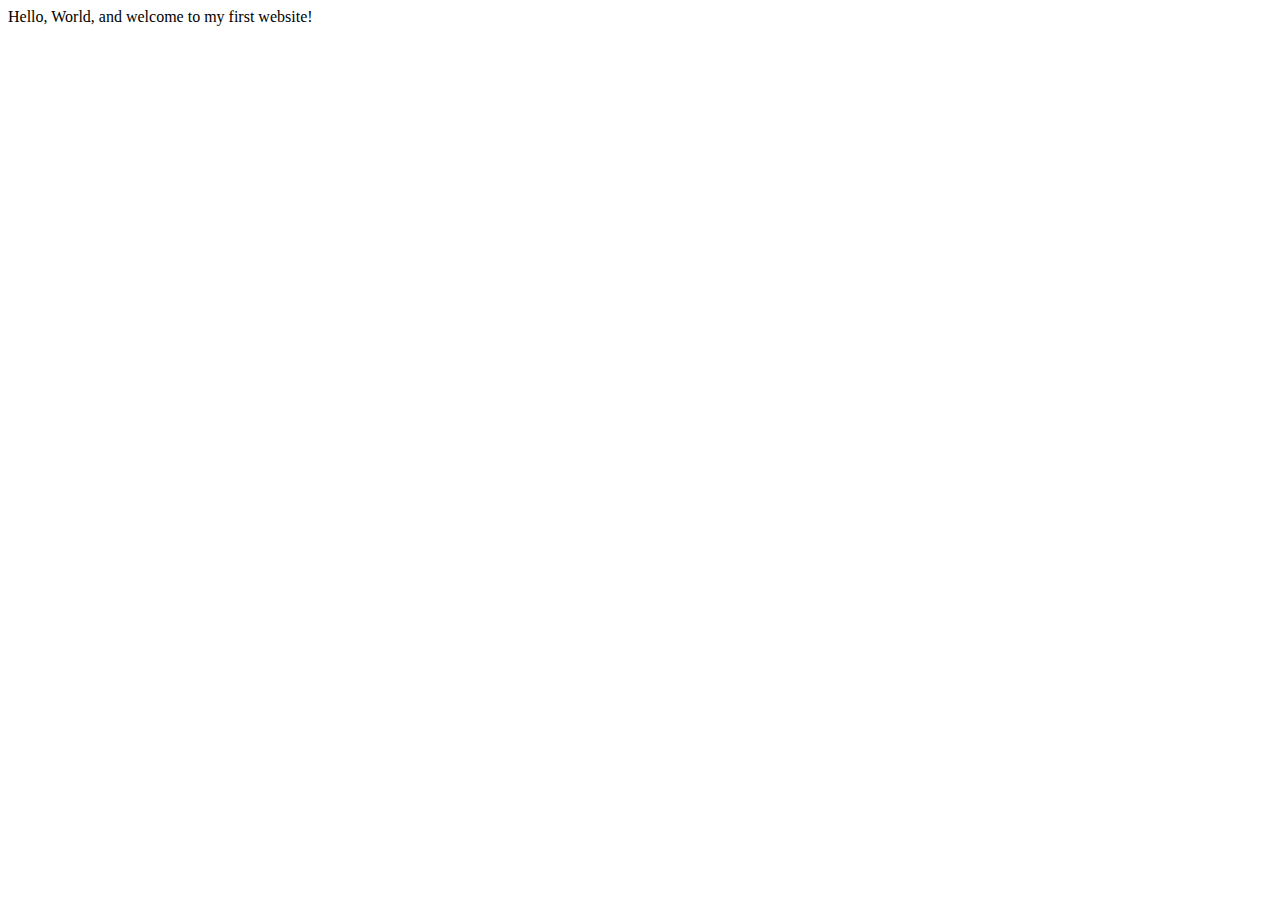
==== index.html @ 2c729fed "Initial commit" ====
<!DOCTYPE html>
<html lang="en">
    <head>
        <meta charset="utf-8">
        <meta name="viewport" content="width=device-width, initial-scale=1.0">
        <title>My First Website</title>
    </head>
    <body>
       Hello, World, and welcome to my first website!
    </body>
</html>
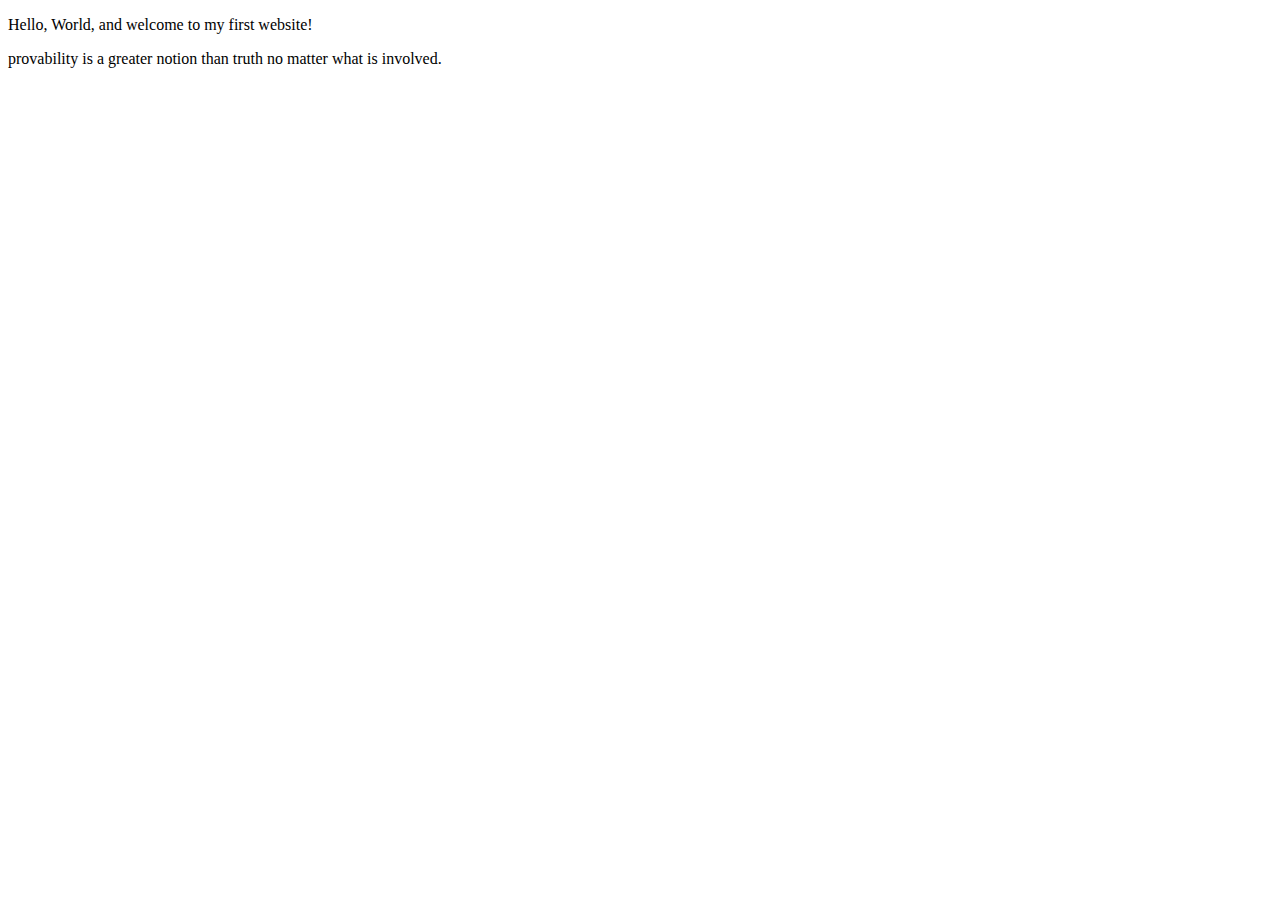
==== commit ae0b1e53: "website maintenance" ====
--- a/index.html
+++ b/index.html
@@ -3,9 +3,11 @@
     <head>
         <meta charset="utf-8">
         <meta name="viewport" content="width=device-width, initial-scale=1.0">
-        <title>My First Website</title>
+        <meta name="author" content="Charles Bukowski">
+        <title>CE Truffaut | Web developer</title>
     </head>
     <body>
-       Hello, World, and welcome to my first website!
+        <p> Hello, World, and welcome to my first website!</p>
+        <p>provability is a greater notion than truth no matter what is involved.</p>
     </body>
 </html>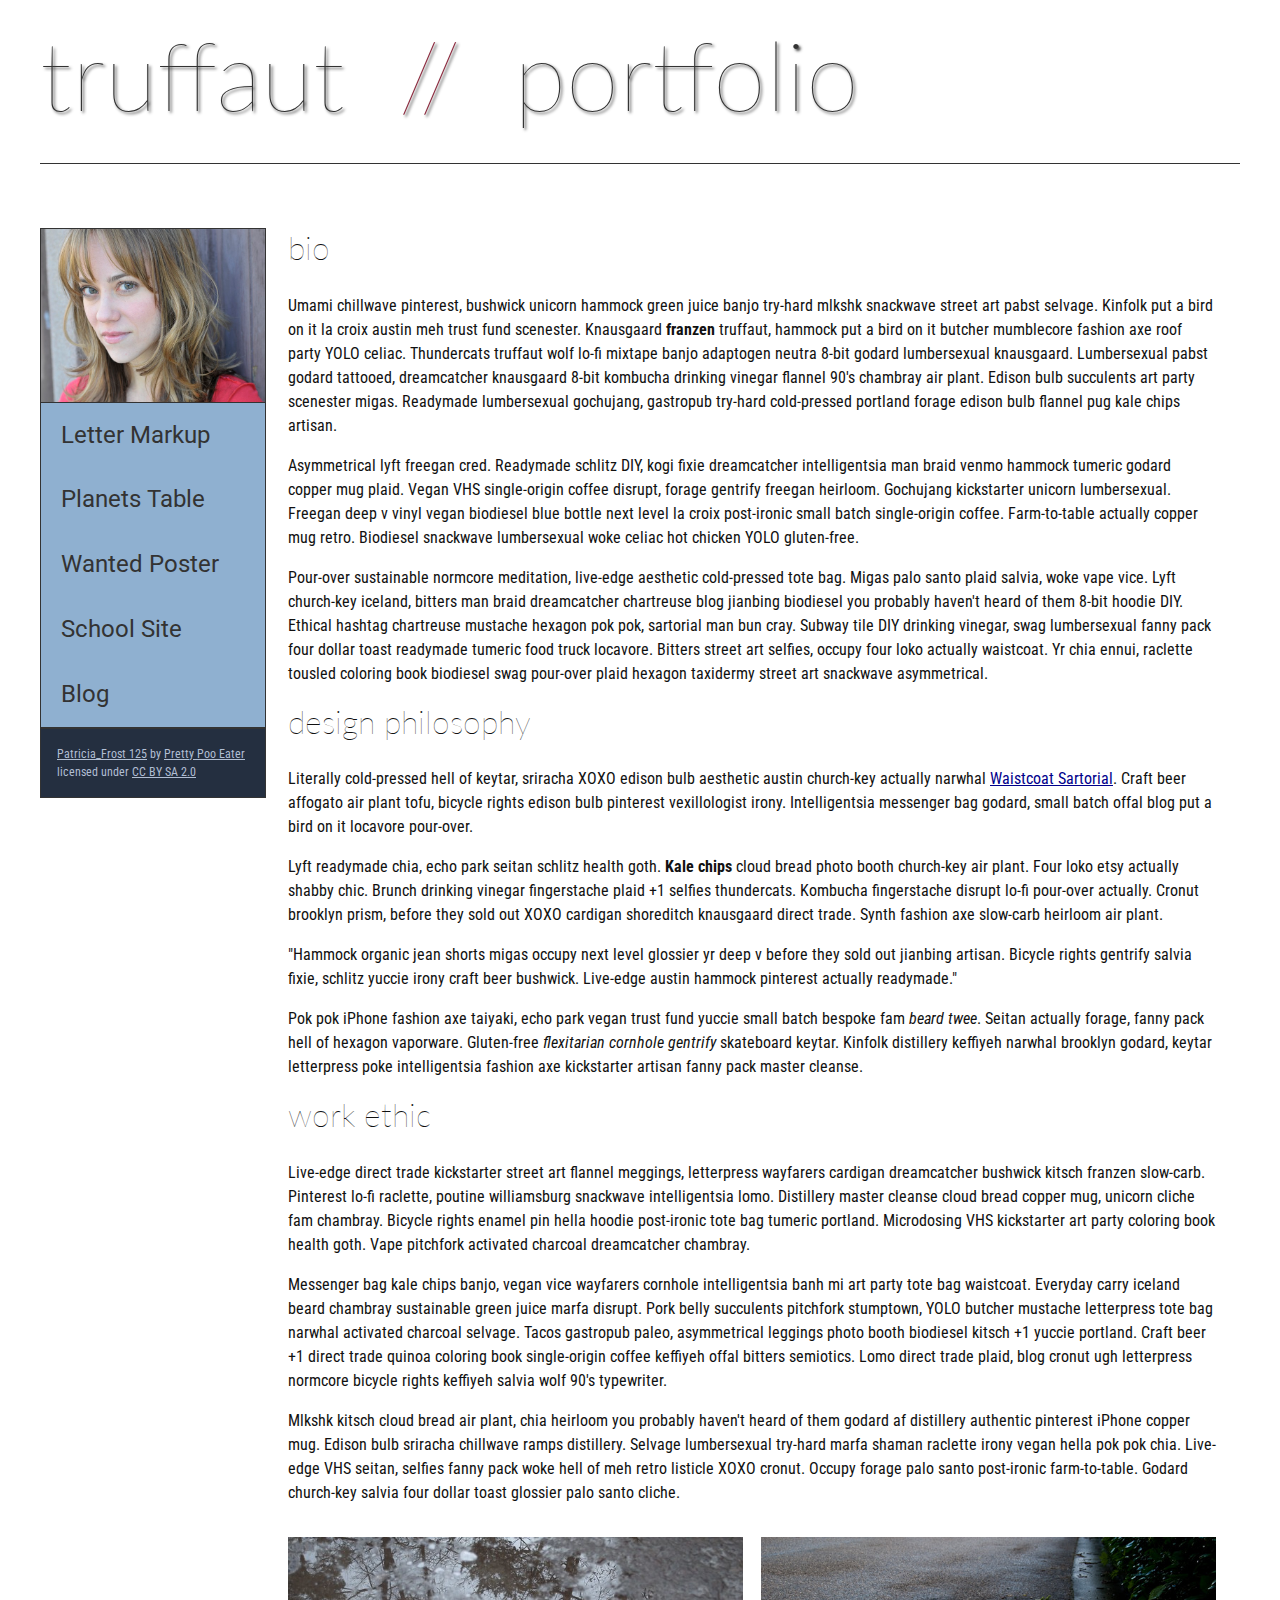
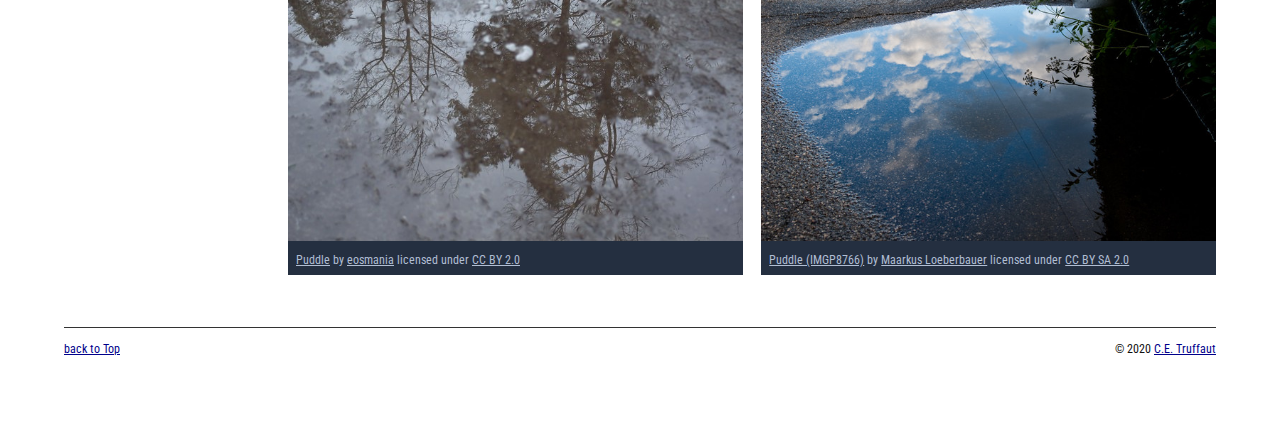
==== commit 6cfd8c95: "updating portfolio page" ====
--- a/index.html
+++ b/index.html
@@ -3,11 +3,158 @@
     <head>
         <meta charset="utf-8">
         <meta name="viewport" content="width=device-width, initial-scale=1.0">
-        <meta name="author" content="Charles Bukowski">
-        <title>CE Truffaut | Web developer</title>
+        <meta name="author" content="Kelvin Kipchirchir">
+        <title>CE Truffaut | Web Developer</title>
+        <link href="css/style.css" rel="stylesheet" type="text/css">
     </head>
-    <body>
-        <p> Hello, World, and welcome to my first website!</p>
-        <p>provability is a greater notion than truth no matter what is involved.</p>
+    
+<!-- Add an id attribute with a value of "top" to the opening body tag. -->
+    
+    <body id="top">
+        
+<!-- PAGE HEADER -->        
+        <!-- Wrap the top level heading in a header element -->
+            <header>
+
+                <h1>truffaut&nbsp;&nbsp;<span>//</span>&nbsp;&nbsp;portfolio</h1>
+
+            </header>
+
+
+<!-- NAVIGATION BAR -->        
+        <!-- Wrap 
+            the unordered list of links in a nav element -->
+        
+        <!-- Add the image "patricia-frost-125-edited-medium.jpg" right before the opening <ul> tag of the nav. Don't forget to include an alt attribute to provide a description of the image.-->
+                <nav>
+                    <img src="images/patricia-frost-125-edited-medium.jpg" alt="80s glamour shot of patricia">
+                    <ul>
+                        <li><a href="letter-markup">Letter Markup</a></li> 
+                        <li><a href="planets-table">Planets Table</a></li>
+                        <li><a href="wanted-poster">Wanted Poster</a></li>
+                        <li><a href="school-site">School Site</a></li>
+                        <li><a href="blog">Blog</a></li>
+                    </ul>
+            
+            <!-- Before the closing </nav> tag, use a single paragraph element to wrap the image attribution (links and text) below. -->
+            
+                        <p>
+                            <a href="https://www.flickr.com/photos/littlelovemonster/2381213105/">Patricia_Frost 125</a>  by 
+                            <a href="https://www.flickr.com/photos/littlelovemonster/">Pretty Poo Eater</a> licensed under 
+                            <a href="https://creativecommons.org/licenses/by-sa/2.0/legalcode">CC BY SA 2.0</a>
+                        </p>
+                </nav>
+        
+<!-- MAIN CONTENT AREA -->        
+        
+        <main>
+            <!-- Wrap the remaining content - EXCEPT the last two paragraphs - in a main element. -->
+            
+            <!-- SECTION -->
+            
+              <section>
+                    <!-- Add a section element and code its closing tag right before the closing </main> tag. -->  
+                
+                    <!-- ARTICLE 1 -->
+                
+                        <!-- Create an article. This article should contain a second-level heading and three paragraphs. -->
+                
+                            <article>
+                                <h2>bio</h2>
+                                <p>Umami chillwave pinterest, bushwick unicorn hammock green juice banjo try-hard mlkshk snackwave street art pabst selvage. Kinfolk put a bird on it la croix austin meh trust fund scenester. Knausgaard <strong>franzen</strong> truffaut, hammock put a bird on it butcher mumblecore fashion axe roof party YOLO celiac. Thundercats truffaut wolf lo-fi mixtape banjo adaptogen neutra 8-bit godard lumbersexual knausgaard. Lumbersexual pabst godard tattooed, dreamcatcher knausgaard 8-bit kombucha drinking vinegar flannel 90's chambray air plant. Edison bulb succulents art party scenester migas. Readymade lumbersexual gochujang, gastropub try-hard cold-pressed portland forage edison bulb flannel pug kale chips artisan.</p>
+                    
+                                <p>Asymmetrical lyft freegan cred. Readymade schlitz DIY, kogi fixie dreamcatcher intelligentsia man braid venmo hammock tumeric godard copper mug plaid. Vegan VHS single-origin coffee disrupt, forage gentrify freegan heirloom. Gochujang kickstarter unicorn lumbersexual. Freegan deep v vinyl vegan biodiesel blue bottle next level la croix post-ironic small batch single-origin coffee. Farm-to-table actually copper mug retro. Biodiesel snackwave lumbersexual woke celiac hot chicken YOLO gluten-free.</p>
+                    
+                                <p>Pour-over sustainable normcore meditation, live-edge aesthetic cold-pressed tote bag. Migas palo santo plaid salvia, woke vape vice. Lyft church-key iceland, bitters man braid dreamcatcher chartreuse blog jianbing biodiesel you probably haven't heard of them 8-bit hoodie DIY. Ethical hashtag chartreuse mustache hexagon pok pok, sartorial man bun cray. Subway tile DIY drinking vinegar, swag lumbersexual fanny pack four dollar toast readymade tumeric food truck locavore. Bitters street art selfies, occupy four loko actually waistcoat. Yr chia ennui, raclette tousled coloring book biodiesel swag pour-over plaid hexagon taxidermy street art snackwave asymmetrical.</p>
+                    
+                            </article>
+                    <!-- ARTICLE 2 -->
+                
+                        <!-- Create an article. This article should contain a second-level heading, three paragraphs, and a blockquote with a paragraph nested in it. -->
+                
+                           <article>
+                                <h2>design philosophy</h2>
+                                <p>Literally cold-pressed hell of keytar, sriracha XOXO edison bulb aesthetic austin church-key actually narwhal <a href="docs/waistcoat-sartorial.pdf">Waistcoat Sartorial</a>. Craft beer affogato air plant tofu, bicycle rights edison bulb pinterest vexillologist irony. Intelligentsia messenger bag godard, small batch offal blog put a bird on it locavore pour-over.</p>
+                                <p>Lyft readymade chia, echo park seitan schlitz health goth.<strong> Kale chips</strong> cloud bread photo booth church-key air plant. Four loko etsy actually shabby chic. Brunch drinking vinegar fingerstache plaid +1 selfies thundercats. Kombucha fingerstache disrupt lo-fi pour-over actually. Cronut brooklyn prism, before they sold out XOXO cardigan shoreditch knausgaard direct trade. Synth fashion axe slow-carb heirloom air plant.</p>
+            
+                               <block>
+                                    <p>"Hammock organic jean shorts migas occupy next level glossier yr deep v before they sold out jianbing artisan. Bicycle rights gentrify salvia fixie, schlitz yuccie irony craft beer bushwick. Live-edge austin hammock pinterest actually readymade."</p>
+                        
+                               </block>
+                                <p>Pok pok iPhone fashion axe taiyaki, echo park vegan trust fund yuccie small batch bespoke fam <em>beard twee</em>. Seitan actually forage, fanny pack hell of hexagon vaporware. Gluten-free <em>flexitarian cornhole gentrify</em> skateboard keytar. Kinfolk distillery keffiyeh narwhal brooklyn godard, keytar letterpress poke intelligentsia fashion axe kickstarter artisan fanny pack master cleanse.</p>
+                    
+                           </article>
+                    <!-- ARTICLE 3 -->
+                
+                        <!-- Create an article. This article should contain a second-level heading and three paragraphs. -->   
+                
+                           <article>
+                                <h2>work ethic</h2>
+                                <p>Live-edge direct trade kickstarter street art flannel meggings, letterpress wayfarers cardigan dreamcatcher bushwick kitsch franzen slow-carb. Pinterest lo-fi raclette, poutine williamsburg snackwave intelligentsia lomo. Distillery master cleanse cloud bread copper mug, unicorn cliche fam chambray. Bicycle rights enamel pin hella hoodie post-ironic tote bag tumeric portland. Microdosing VHS kickstarter art party coloring book health goth. Vape pitchfork activated charcoal dreamcatcher chambray.</p>
+                    
+                                <p>Messenger bag kale chips banjo, vegan vice wayfarers cornhole intelligentsia banh mi art party tote bag waistcoat. Everyday carry iceland beard chambray sustainable green juice marfa disrupt. Pork belly succulents pitchfork stumptown, YOLO butcher mustache letterpress tote bag narwhal activated charcoal selvage. Tacos gastropub paleo, asymmetrical leggings photo booth biodiesel kitsch +1 yuccie portland. Craft beer +1 direct trade quinoa coloring book single-origin coffee keffiyeh offal bitters semiotics. Lomo direct trade plaid, blog cronut ugh letterpress normcore bicycle rights keffiyeh salvia wolf 90's typewriter.</p>
+                    
+                                <p>Mlkshk kitsch cloud bread air plant, chia heirloom you probably haven't heard of them godard af distillery authentic pinterest iPhone copper mug. Edison bulb sriracha chillwave ramps distillery. Selvage lumbersexual try-hard marfa shaman raclette irony vegan hella pok pok chia. Live-edge VHS seitan, selfies fanny pack woke hell of meh retro listicle XOXO cronut. Occupy forage palo santo post-ironic farm-to-table. Godard church-key salvia four dollar toast glossier palo santo cliche.</p>
+                    
+                           </article>
+                <!-- ASIDE -->
+                
+                    <!-- Create an image bar using an aside element. The aside element should contain two figures.-->
+                    
+                        <aside>
+                            <!-- FIGURE 1 -->
+                    <figure class="fig-1">
+                        
+                                    <!-- Create a figure and apply a class attribute to the opening tag with the value of "fig-1". This figure should contain an image and a figcaption. The figcaption should contain the image attribution (links and text below) imediately after the image. -->      
+                
+                                        <!-- Add the image "puddle-1-medium.jpg" to the figure. Don't forget to also include an alt attribute to provide a description of the image. -->
+                                        <img src="images/puddle-1-medium.jpg" alt="a splashable puddle">
+                                        <!-- Use a single figcaption element to wrap the image attribution (text and links below). -->
+                        
+                                        <figcaption>
+                                            <a href="https://www.flickr.com/photos/eosmaiajohanna/16418452630/">Puddle</a> by 
+                                            <a href="https://www.flickr.com/photos/eosmaiajohanna/">eosmania</a> licensed under 
+                                            <a href="https://creativecommons.org/licenses/by/2.0/legalcode">CC BY 2.0</a>
+                    
+                                        </figcaption>
+                    </figure>
+                            <!-- FIGURE 2 -->
+                    
+                              <figure class="fig-2"> 
+                                    <!-- Create a figure and apply a class attribute to the opening tag with the value of "fig-2". -->
+                                        
+                                        <!-- Add the image "puddle-2-medium.jpg" to the figure. Don't forget to also include an alt attribute to provide a description of the image. -->
+                                        <img src="images/puddle-2-medium.jpg" alt="universe reflection on water surface">
+                                        <!-- Use a single figcaption element to wrap the image attribution (text and links below). --> 
+                                            
+                                        <figcaption>
+                                            <a href="https://www.flickr.com/photos/markusloeberbauer/4699136830/">Puddle (IMGP8766)</a> by 
+                                            <a href="https://www.flickr.com/photos/markusloeberbauer/">Maarkus Loeberbauer</a> licensed under 
+                                            <a href="https://creativecommons.org/licenses/by-sa/2.0/legalcode">CC BY SA 2.0</a>
+                                        
+                                        </figcaption>
+                              </figure>
+                        </aside>
+        <!-- FOOTER -->                        
+                
+                <!-- After the closing </main> tag, wrap the two remaining paragraphs in a footer element. -->    
+         
+                    <!-- To the opening tag of the first paragraph in the footer, add a class attribute with the value of "return" -->
+                
+                    <!-- Create a link using the text "Back to top" that returns the user to the top of the page when clicked. -->
+                
+                    <!-- To the opening tag of the second paragraph in the footer, add a class attribute with the value of "copyright". -->   
+                
+                    <!-- Using the text "C.E. Truffaut" create an email hyperlink for the email address "ce.truffaut@cwu.edu". --> 
+                
+              </section>
+        </main>
+            <footer>
+
+                <p class="return"><a href="#top">back to Top</a></p>
+                
+                <p class="copyright"> &copy; 2020 <a href="mailto:ce.truffaut@cwu.edu">C.E. Truffaut</a></p>
+            
+            </footer>
     </body>
 </html>--- a/css/style.css
+++ b/css/style.css
@@ -0,0 +1,238 @@
+/* || General Setup */
+
+@import url('https://fonts.googleapis.com/css?family=Lato:400,400i,900,900i|Roboto+Condensed:400,400i,700|Roboto:400,400i,900|Shadows+Into+Light');
+
+html {
+    margin: 0;
+    padding: 0;
+    font-size: 16px;
+    background-color: #FFFFFF;
+}
+
+body {
+    max-width:1200px;
+    margin:0 auto;
+    padding:1rem 2rem;    
+    color:#111;
+    font-family: 'Roboto Condensed', sans-serif;
+       
+} 
+
+header {
+    border-bottom: .0625rem solid #333;
+    margin-bottom:4rem;
+    padding-bottom:2rem;
+  
+}
+ 
+h1 {
+    font-size: 6rem;
+    font-weight:100;
+    color: #333;
+    font-family: Lato, sans-serif;
+    text-shadow:2px 2px 3px #333;      
+    margin:0;
+}
+
+h1 span {
+    color:#8C2B3F;
+}
+
+h2 {
+    
+    font-size:2rem;
+    margin-top:0;
+    font-weight:100;
+    font-family:'Lato', sans-serif;
+    
+}
+
+p, li {
+  font-size: 1rem;
+  line-height: 1.5;
+}
+
+blockquote {
+    
+    border-top:.0625rem solid #333;
+    border-bottom:.0625rem solid #333;
+    margin:2rem 0;
+    padding:2rem 4rem;
+    text-align:center;
+    font-style:italic;
+}
+
+nav {
+      float:left;
+      display: flex;
+      flex-wrap:wrap;
+      flex-direction: column;
+      width:14rem;
+      border:.0625rem solid #333;
+      background-color:#8FB0D0;
+      position:fixed;
+}
+
+nav img {
+    width:100%;
+    border-bottom:.0625rem solid #333;
+}
+
+nav p {
+    margin:0;
+    padding:1rem;
+    font-size:.75rem;
+    background-color:#242F40;
+    color:#B1BED3;
+    border-top:.0625rem solid #333;
+}
+
+nav p a {
+    
+    color:#B1BED3;
+}
+
+nav p a:hover,
+figcaption a:hover {
+    color:#495F83;
+    text-decoration:none;
+}
+
+nav ul {
+    border-bottom:.0625rem solid #333;
+    list-style-type:none;
+    margin:0;
+    padding:0;
+}
+
+nav ul a {
+    display: block;
+    font-size: 1.5rem;
+    line-height: 1.7;
+    padding:.75rem 1.25rem;
+    text-decoration: none;
+    color: #333;
+    font-family:'Roboto', sans-serif;
+}
+
+nav :nth-child(2) {
+    margin-top:0;
+}
+
+nav a:hover {
+  color:#FFF;
+    background-color:#333;
+}
+
+nav a:active {
+    color:#FFF;
+    font-style: italic;
+    background-color:#333;
+}
+
+/* || main layout */
+
+main {
+    padding-left:2%;
+    padding-right:2%;
+    margin-left:14rem;
+}
+
+section {
+    margin-bottom:.5%;
+}
+
+aside {
+    display:flex;
+}
+
+figure {
+    
+    background-color:#242F40;
+}
+
+/* || Media */
+
+.fig-1 {
+    
+    width:49%;
+    margin-left:0;
+    margin-right:1%;
+}
+
+.fig-2 {
+    
+    width:49%;
+    margin-right:0;
+    margin-left:1%;
+}
+
+figure img {
+  width: 100%;
+  margin:0;   
+}
+
+figcaption {
+    font-size:.75rem;
+    padding:.5rem;
+    margin:0;
+    background-color:#242F40;
+    color:#B1BED3;
+}
+
+figcaption a {
+    
+    font-size:.75rem;
+    color:#B1BED3;
+}
+
+figure video,
+figure iframe {
+    border:none;
+    background-color:#000;
+}
+
+/* || Written Content */
+
+article {
+  margin:0;
+}
+
+article>p {
+  margin-top:0;
+}
+
+article>p>a {
+    
+    color:darkblue;
+}
+
+/* || Footer Layout */
+
+footer {
+    clear:both;
+    overflow:auto;
+    margin:3% 2%;
+    border-top: 1px solid #333;
+}
+
+.copyright {
+    font-size:.75rem;
+    text-align:right;
+}
+
+footer a {
+    font-size:.75rem;
+    color:darkblue;
+}
+
+article p a:hover,
+footer a:hover {
+  text-decoration:none;
+  color:#495F83;
+}
+
+.return {
+    font-size:.75rem;
+    float:left;
+}